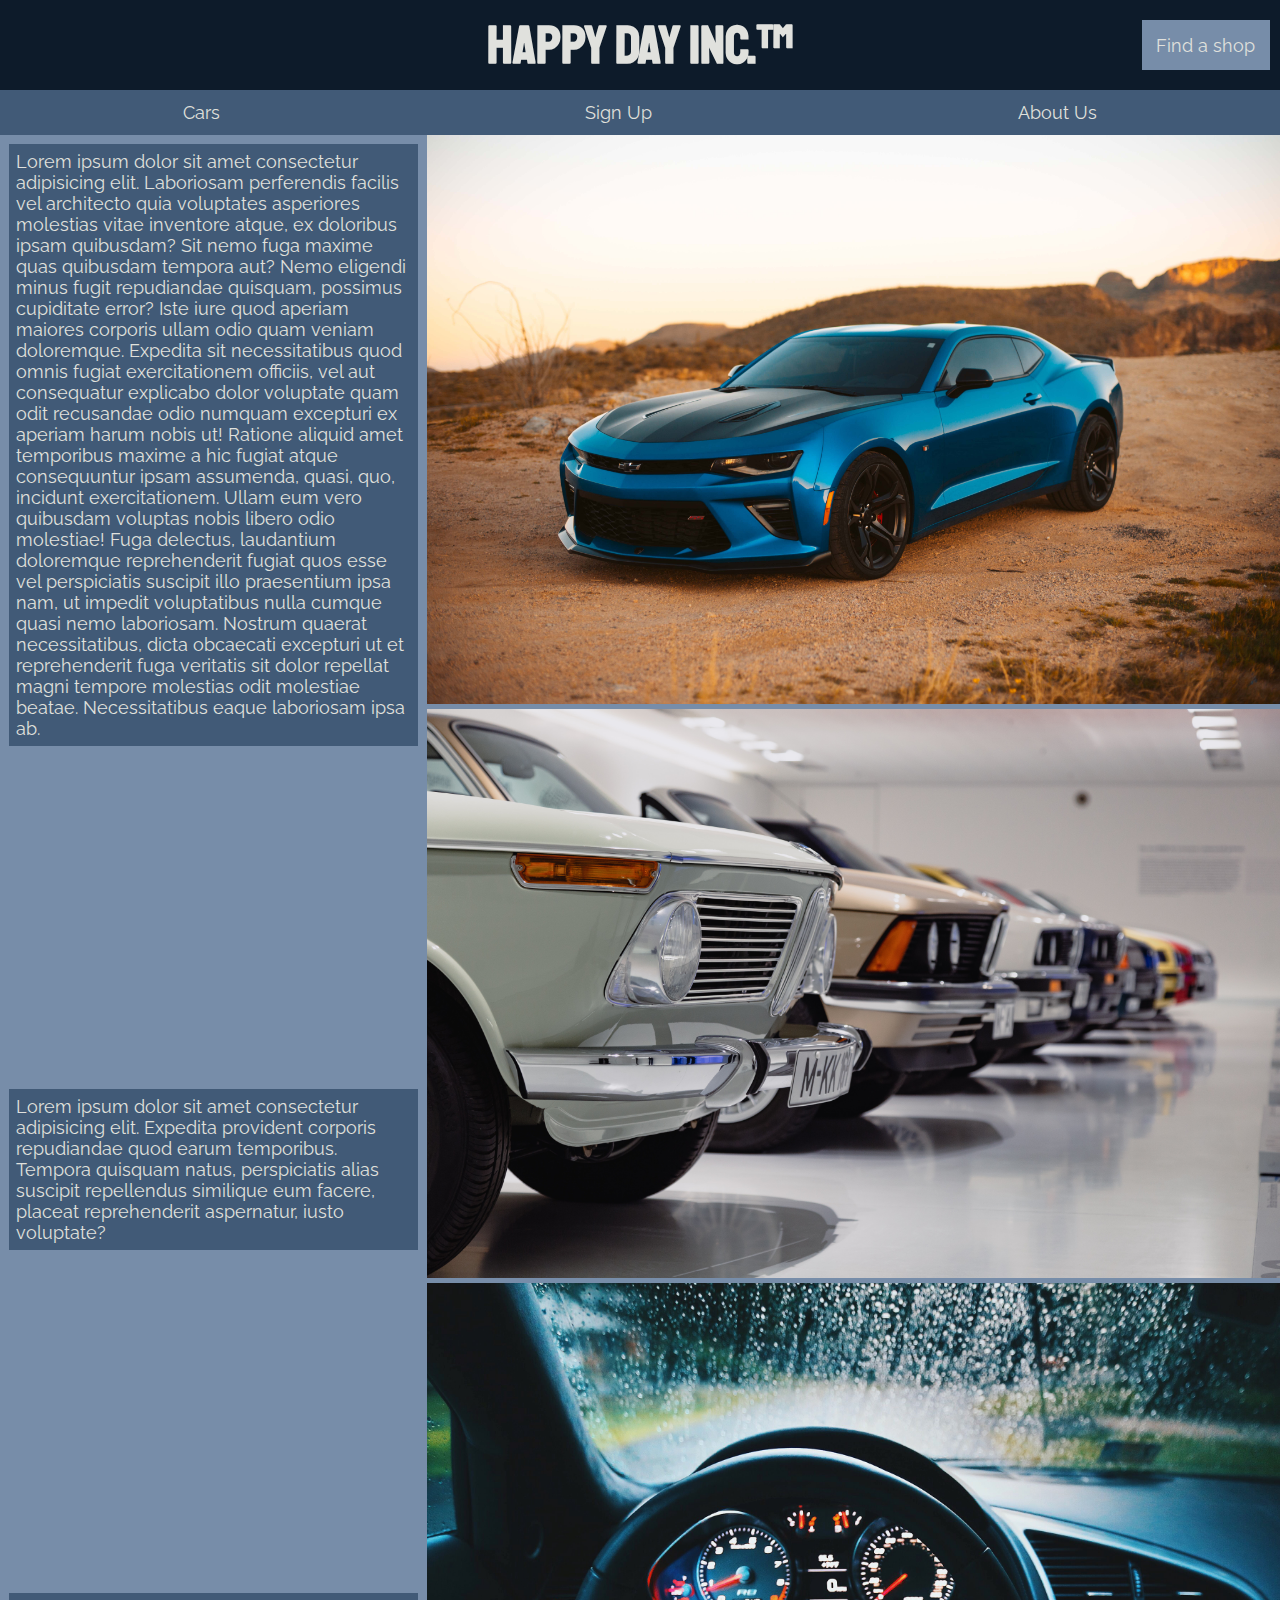
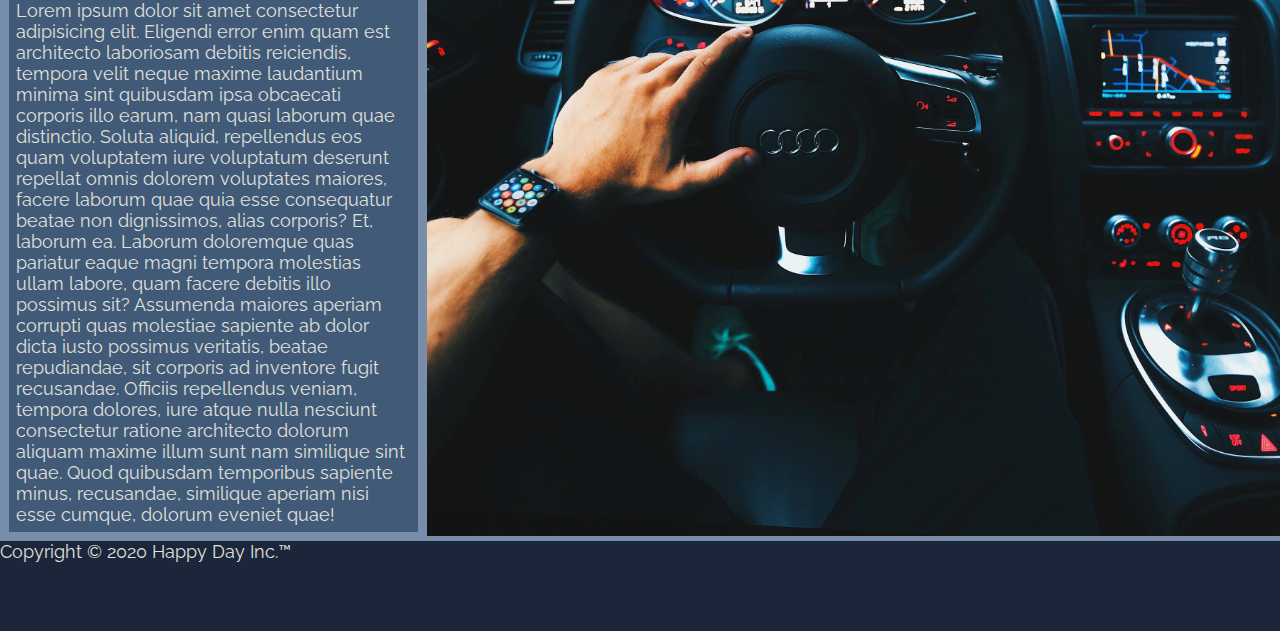
==== index.html @ e9dd8b79 "Most of index done, a placeholder side page" ====
<!DOCTYPE html>
<html lang="en">
  <head>
    <meta charset="UTF-8" />
    <meta name="viewport" content="width=device-width, initial-scale=1.0" />
    <link rel="stylesheet" href="style.css" />
    <link
      href="https://fonts.googleapis.com/css2?family=Raleway:wght@300&display=swap"
      rel="stylesheet"
    />
    <link
      href="https://fonts.googleapis.com/css2?family=Staatliches&display=swap"
      rel="stylesheet"
    />

    <title>Happy Day Inc.™</title>
  </head>
  <body>
    <header>
      <div class="header-flex-container"></div>
      <div class="header-flex-container">
        <h1 class="title">Happy Day Inc.™</h1>
      </div>
      <div class="header-flex-container">
        <a
          href="https://www.google.se/maps/search/bilar/@61.4485387,17.3760695,5z/data=!3m1!4b1"
          class="shops-button"
          >Find a shop
        </a>
      </div>
    </header>
    <nav>
      <a href="cars.html">Cars</a>

      <a href="signup.html">Sign Up</a>

      <a href="aboutus.html">About Us</a>
    </nav>

    <article id="news">
      <p>
        Lorem ipsum dolor sit amet consectetur adipisicing elit. Laboriosam
        perferendis facilis vel architecto quia voluptates asperiores molestias
        vitae inventore atque, ex doloribus ipsam quibusdam? Sit nemo fuga
        maxime quas quibusdam tempora aut? Nemo eligendi minus fugit repudiandae
        quisquam, possimus cupiditate error? Iste iure quod aperiam maiores
        corporis ullam odio quam veniam doloremque. Expedita sit necessitatibus
        quod omnis fugiat exercitationem officiis, vel aut consequatur explicabo
        dolor voluptate quam odit recusandae odio numquam excepturi ex aperiam
        harum nobis ut! Ratione aliquid amet temporibus maxime a hic fugiat
        atque consequuntur ipsam assumenda, quasi, quo, incidunt exercitationem.
        Ullam eum vero quibusdam voluptas nobis libero odio molestiae! Fuga
        delectus, laudantium doloremque reprehenderit fugiat quos esse vel
        perspiciatis suscipit illo praesentium ipsa nam, ut impedit voluptatibus
        nulla cumque quasi nemo laboriosam. Nostrum quaerat necessitatibus,
        dicta obcaecati excepturi ut et reprehenderit fuga veritatis sit dolor
        repellat magni tempore molestias odit molestiae beatae. Necessitatibus
        eaque laboriosam ipsa ab.
      </p>
      <p>
        Lorem ipsum dolor sit amet consectetur adipisicing elit. Expedita
        provident corporis repudiandae quod earum temporibus. Tempora quisquam
        natus, perspiciatis alias suscipit repellendus similique eum facere,
        placeat reprehenderit aspernatur, iusto voluptate?
      </p>
      <p>
        Lorem ipsum dolor sit amet consectetur adipisicing elit. Eligendi error
        enim quam est architecto laboriosam debitis reiciendis, tempora velit
        neque maxime laudantium minima sint quibusdam ipsa obcaecati corporis
        illo earum, nam quasi laborum quae distinctio. Soluta aliquid,
        repellendus eos quam voluptatem iure voluptatum deserunt repellat omnis
        dolorem voluptates maiores, facere laborum quae quia esse consequatur
        beatae non dignissimos, alias corporis? Et, laborum ea. Laborum
        doloremque quas pariatur eaque magni tempora molestias ullam labore,
        quam facere debitis illo possimus sit? Assumenda maiores aperiam
        corrupti quas molestiae sapiente ab dolor dicta iusto possimus
        veritatis, beatae repudiandae, sit corporis ad inventore fugit
        recusandae. Officiis repellendus veniam, tempora dolores, iure atque
        nulla nesciunt consectetur ratione architecto dolorum aliquam maxime
        illum sunt nam similique sint quae. Quod quibusdam temporibus sapiente
        minus, recusandae, similique aperiam nisi esse cumque, dolorum eveniet
        quae!
      </p>
    </article>

    <article id="cars">
      <img src="blue car.jpg" alt="FIXA SENARE" />
      <img src="garage.jpg" alt="^^^^^^" />
      <img src="steering wheel.jpg" alt="^^^^" />
    </article>

    <footer>
      <p>Copyright © 2020 Happy Day Inc.™</p>
    </footer>
    <div class="nav-color"></div>
  </body>
</html>
---- style.css ----
:root {
  --black: #0d1b2a;
  --dark-blue: #1b263b;
  --mid-blue: #415a77;
  --light-blue: #778da9;
  --beige: #e0e1dd;
  font-size: 18px;
}

* {
  margin: 0;
  padding: 0;
}

html {
  height: 100%;
}

body {
  min-height: 100%;
  display: grid;
  grid-template-columns: 2fr 4fr;
  grid-template-rows: 10vh 5vh 1fr 10vh;
}

/*

header {
  grid-column-end: span 2;
  background-color: var(--black);
  display: grid;
  grid-template-columns: 1fr 6fr 1fr;
  grid-template-rows: 10vh 1fr;
}

*/

header {
  grid-column-end: span 2;
  background-color: var(--black);
  display: flex;
}

.header-flex-container {
  flex: 1;
  display: flex;
  justify-content: center;
  align-items: center;
}

a {
  text-decoration: none;
  color: var(--beige);
  font-family: "Raleway", sans-serif;
}

.shops-button {
  background-color: var(--light-blue);
  padding: 0.8rem;
  margin-right: 0.8vw;
  margin-left: auto;
}

nav {
  display: flex;
  grid-column-end: span 2;
  background-color: var(--mid-blue);
  justify-content: space-around;
  align-items: center;
}

#news {
  background-color: var(--light-blue);
  display: flex;
  flex-direction: column;
  justify-content: space-between;
}

#cars {
  background-color: var(--light-blue);
}

#cars img {
  max-width: 100%;
}

footer {
  grid-column-end: span 2;
  background-color: var(--dark-blue);
}

h1 {
  color: var(--beige);
  font-family: "Staatliches", cursive;
  font-size: 3rem;
}

p {
  font-family: "Raleway", sans-serif;
  color: var(--beige);
}

#news p {
  margin: 0.5rem;
  padding: 0.4rem;
  background-color: var(--mid-blue);
}

/*

font-family: "Staatliches", cursive;
font-family: "Raleway", sans-serif;

*/
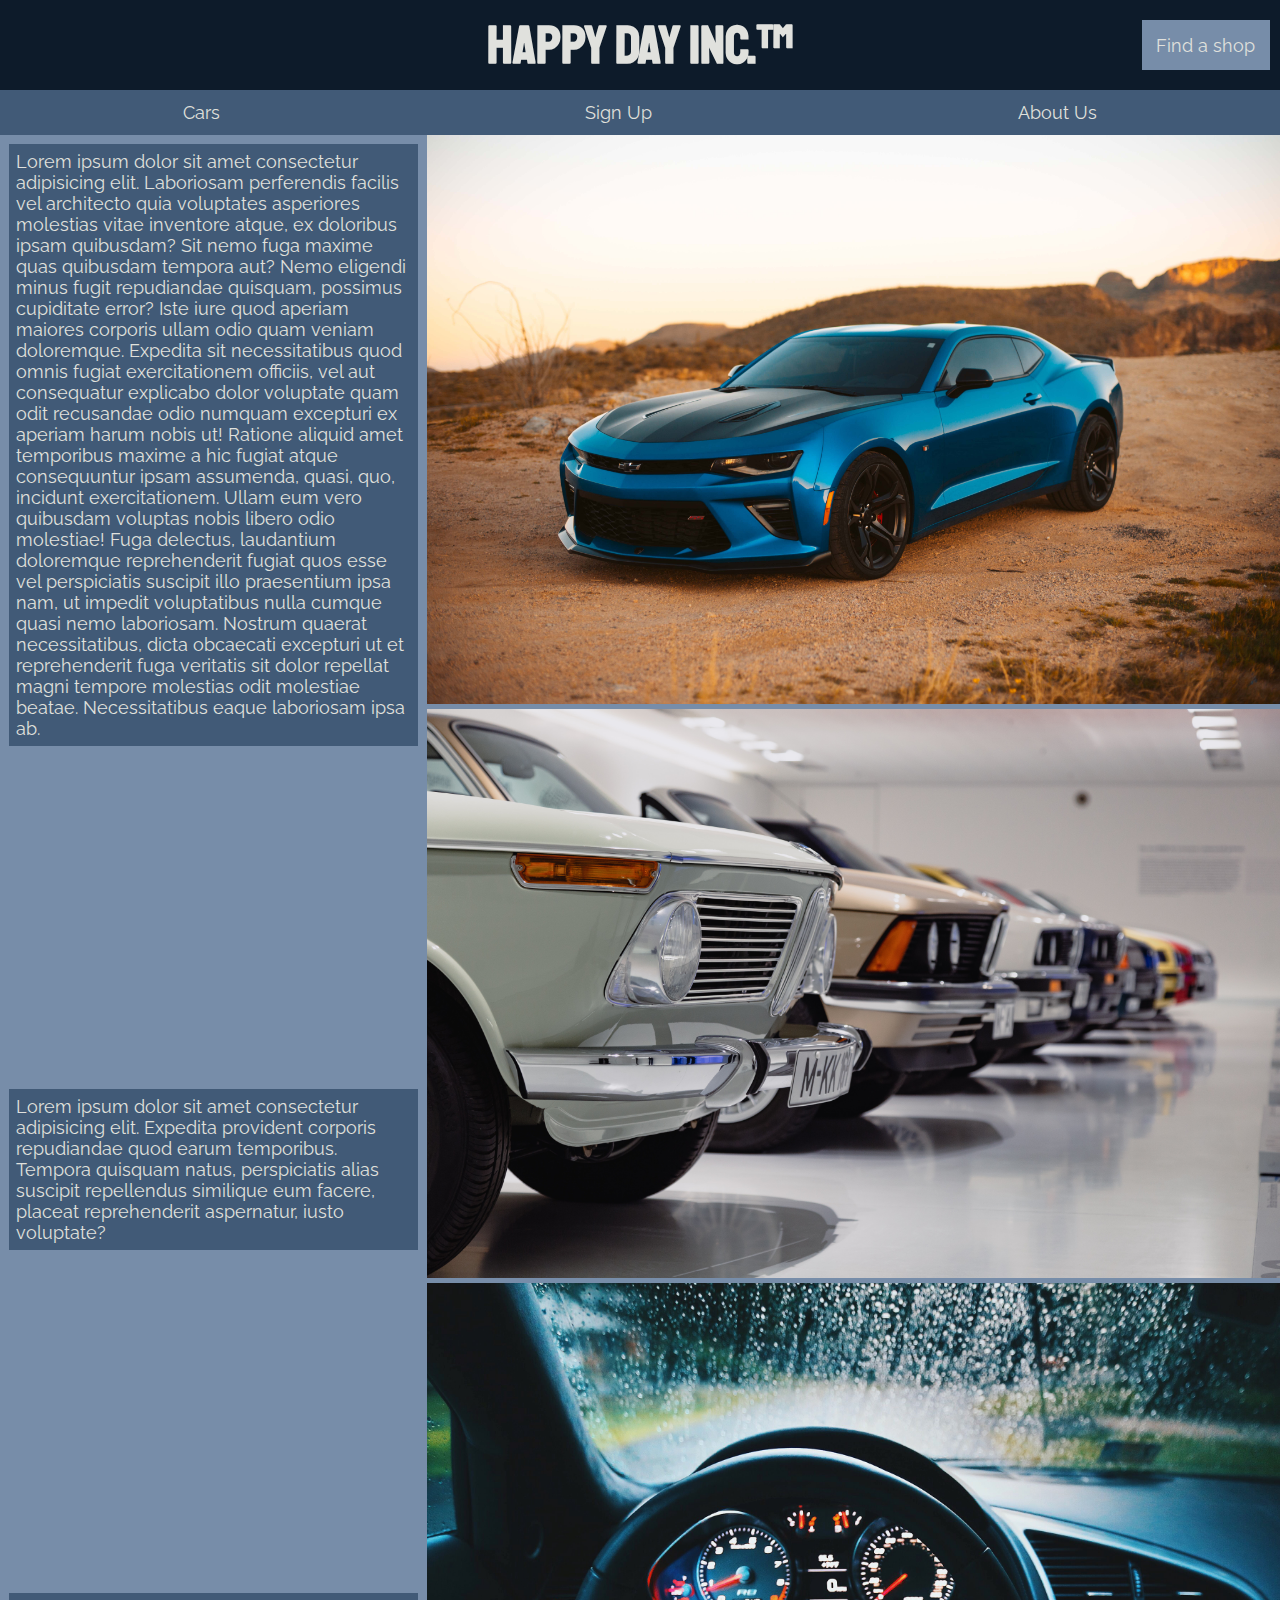
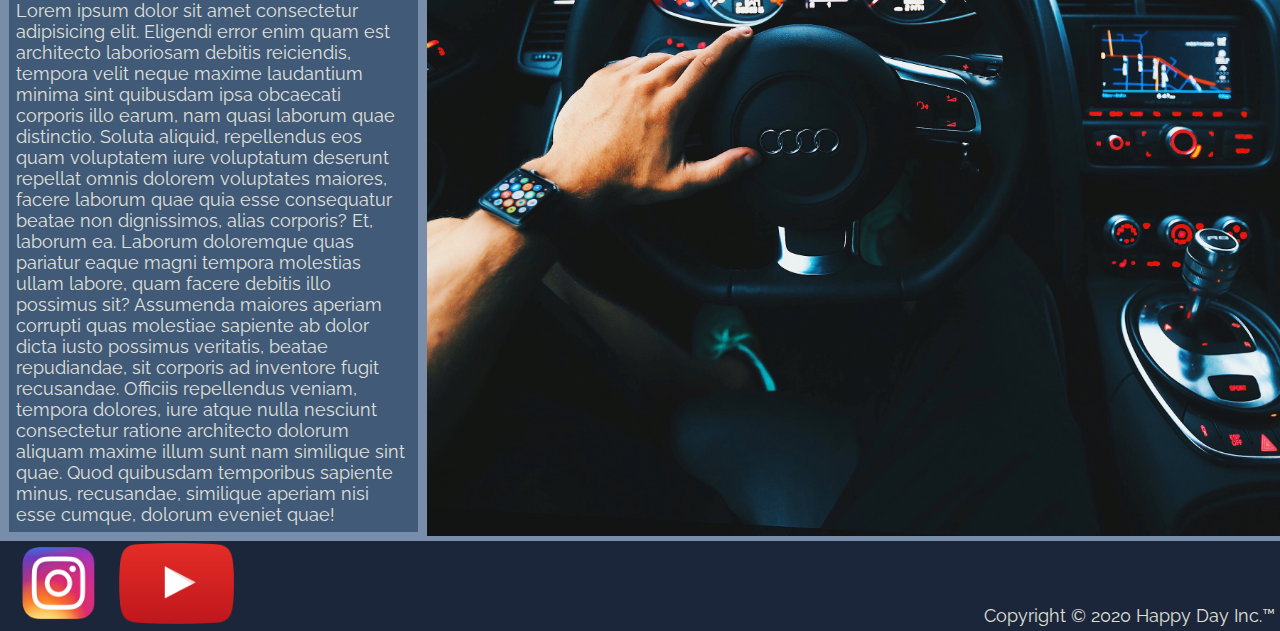
==== commit 981b3610: "Add footer to index" ====
--- a/index.html
+++ b/index.html
@@ -24,17 +24,17 @@
       <div class="header-flex-container">
         <a
           href="https://www.google.se/maps/search/bilar/@61.4485387,17.3760695,5z/data=!3m1!4b1"
-          class="shops-button"
+          class="shops-button link-text"
           >Find a shop
         </a>
       </div>
     </header>
     <nav>
-      <a href="cars.html">Cars</a>
+      <a href="cars.html" class="link-text">Cars</a>
 
       <a href="signup.html">Sign Up</a>
 
-      <a href="aboutus.html">About Us</a>
+      <a href="aboutus.html" class="link-text">About Us</a>
     </nav>
 
     <article id="news">
@@ -90,8 +90,18 @@
     </article>
 
     <footer>
+      <ul>
+        <li>
+          <a href="https://www.instagram.com/albin_norback/?hl=sv">
+            <img src="insta.png" alt="Instagrams Logo" />
+          </a>
+        </li>
+        <li>
+          <a href="https://www.youtube.com/user/TeslaMotors"></a>
+          <img src="yt.png" alt="Youtubes Logo" />
+        </li>
+      </ul>
       <p>Copyright © 2020 Happy Day Inc.™</p>
     </footer>
-    <div class="nav-color"></div>
   </body>
 </html>
--- a/style.css
+++ b/style.css
@@ -61,12 +61,24 @@
   margin-left: auto;
 }
 
+.shops-button:hover {
+  background-color: var(--mid-blue);
+}
+
 nav {
   display: flex;
   grid-column-end: span 2;
   background-color: var(--mid-blue);
   justify-content: space-around;
   align-items: center;
+}
+
+nav a {
+  padding: 0.2rem;
+}
+
+nav a:hover {
+  background-color: var(--light-blue);
 }
 
 #news {
@@ -93,6 +105,7 @@
   color: var(--beige);
   font-family: "Staatliches", cursive;
   font-size: 3rem;
+  white-space: nowrap;
 }
 
 p {
@@ -106,6 +119,26 @@
   background-color: var(--mid-blue);
 }
 
+footer {
+  display: flex;
+  justify-content: space-between;
+}
+
+footer ul {
+  list-style: none;
+  display: flex;
+  align-items: center;
+}
+
+footer p {
+  align-self: flex-end;
+  margin: 0.3rem;
+}
+
+footer img {
+  margin-left: 1.5vw;
+  height: 9vh;
+}
 /*
 
 font-family: "Staatliches", cursive;
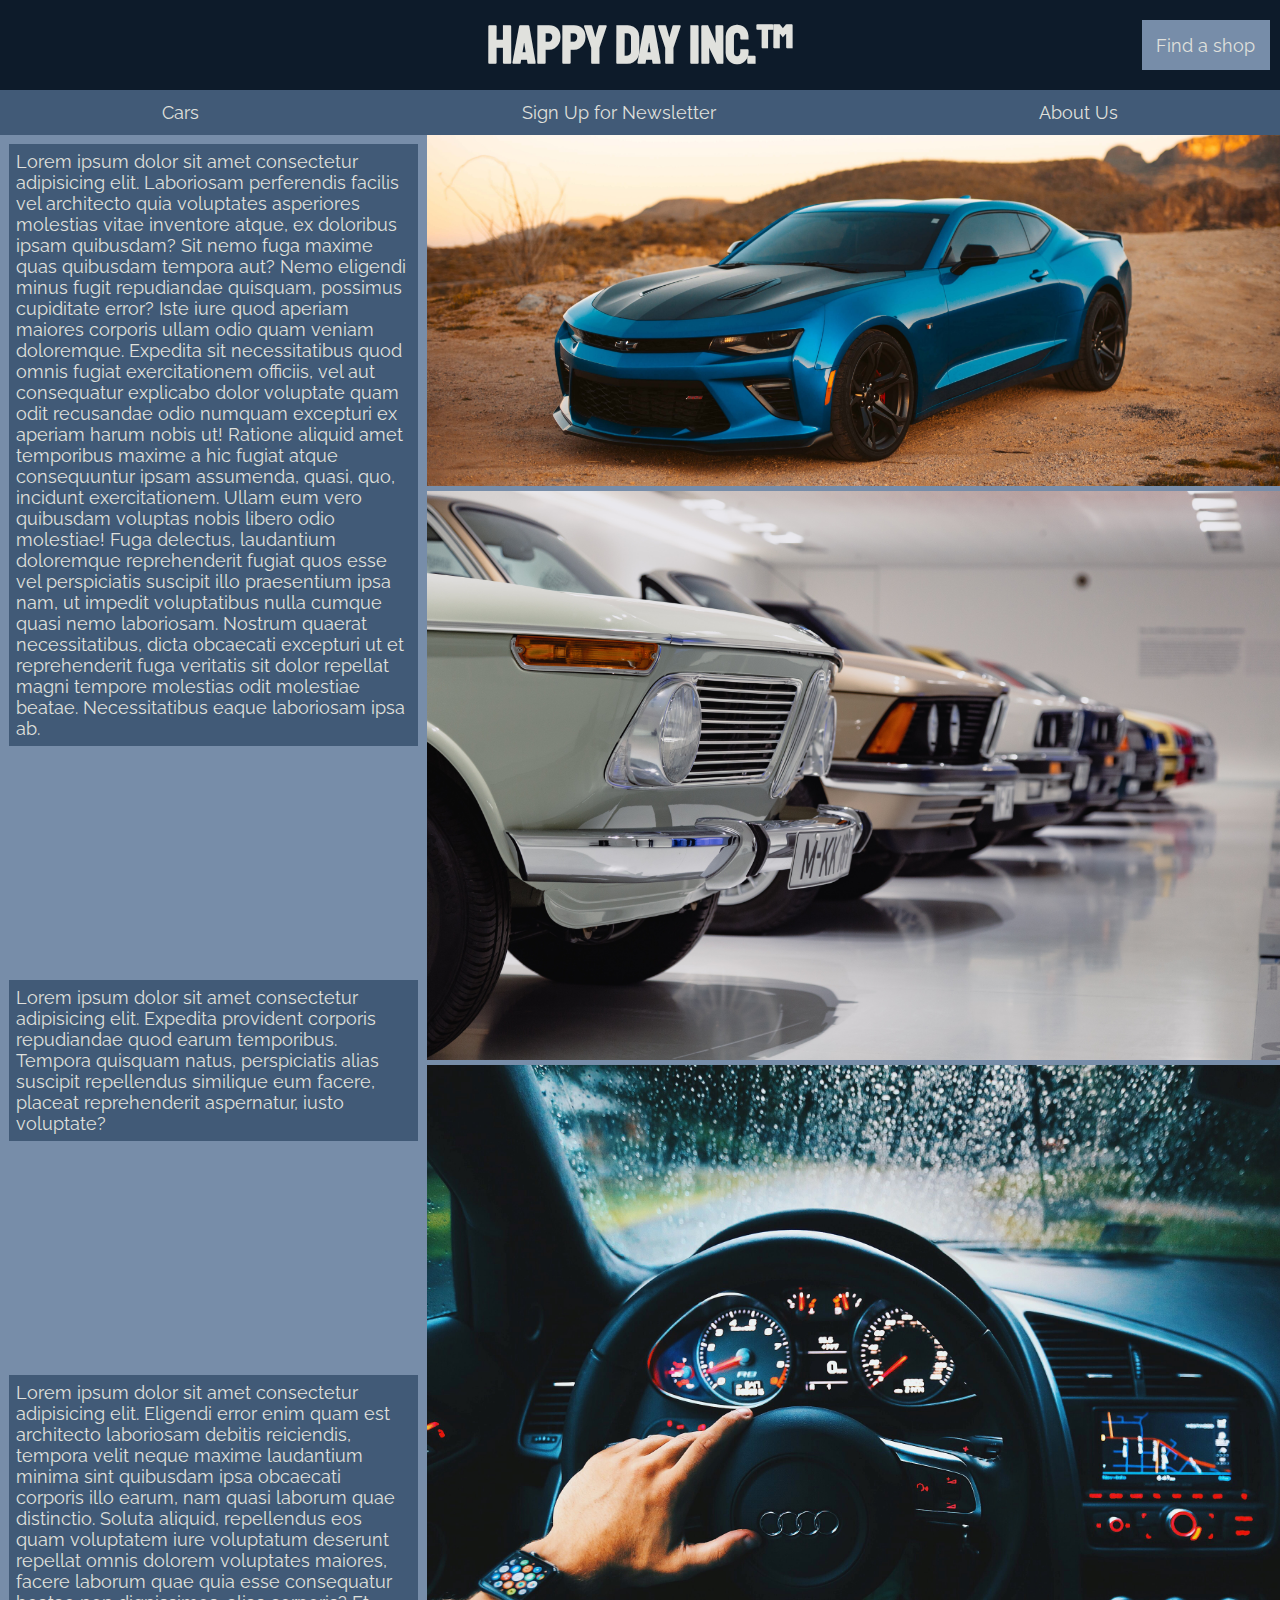
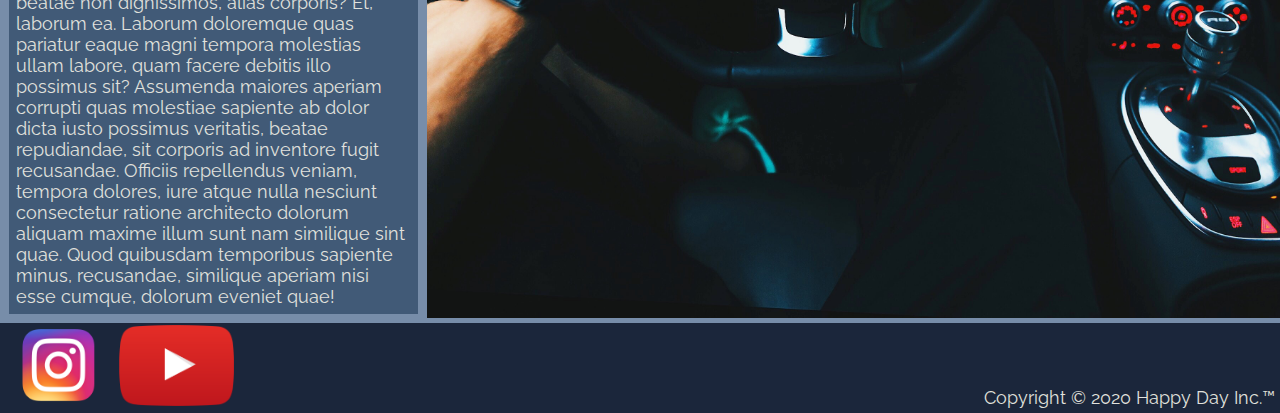
==== commit 2fe0062b: "Add Main Cars Page" ====
--- a/index.html
+++ b/index.html
@@ -19,7 +19,7 @@
     <header>
       <div class="header-flex-container"></div>
       <div class="header-flex-container">
-        <h1 class="title">Happy Day Inc.™</h1>
+        <h2 class="title">Happy Day Inc.™</h2>
       </div>
       <div class="header-flex-container">
         <a
@@ -30,11 +30,15 @@
       </div>
     </header>
     <nav>
-      <a href="cars.html" class="link-text">Cars</a>
-
-      <a href="signup.html">Sign Up</a>
-
-      <a href="aboutus.html" class="link-text">About Us</a>
+      <div class="nav-button">
+        <a href="cars.html" class="link-text">Cars</a>
+      </div>
+      <div class="nav-button">
+        <a href="" class="link-text">Sign Up for Newsletter</a>
+      </div>
+      <div class="nav-button">
+        <a href="aboutus.html" class="link-text">About Us</a>
+      </div>
     </nav>
 
     <article id="news">
@@ -84,9 +88,12 @@
     </article>
 
     <article id="cars">
-      <img src="blue car.jpg" alt="FIXA SENARE" />
-      <img src="garage.jpg" alt="^^^^^^" />
-      <img src="steering wheel.jpg" alt="^^^^" />
+      <img src="Dominator.jpg" alt="Picture of a Blue Dominator Car" />
+      <img src="garage.jpg" alt="Picture inside on of our garages" />
+      <img
+        src="steering wheel.jpg"
+        alt="Picture of the interior of the Huntley Car"
+      />
     </article>
 
     <footer>
--- a/style.css
+++ b/style.css
@@ -16,24 +16,24 @@
   height: 100%;
 }
 
+h2 {
+  color: var(--beige);
+  font-family: "Staatliches", cursive;
+  font-size: 3rem;
+  white-space: nowrap;
+}
+
+p {
+  font-family: "Raleway", sans-serif;
+  color: var(--beige);
+}
+
 body {
   min-height: 100%;
   display: grid;
   grid-template-columns: 2fr 4fr;
   grid-template-rows: 10vh 5vh 1fr 10vh;
 }
-
-/*
-
-header {
-  grid-column-end: span 2;
-  background-color: var(--black);
-  display: grid;
-  grid-template-columns: 1fr 6fr 1fr;
-  grid-template-rows: 10vh 1fr;
-}
-
-*/
 
 header {
   grid-column-end: span 2;
@@ -48,7 +48,7 @@
   align-items: center;
 }
 
-a {
+.link-text {
   text-decoration: none;
   color: var(--beige);
   font-family: "Raleway", sans-serif;
@@ -96,23 +96,6 @@
   max-width: 100%;
 }
 
-footer {
-  grid-column-end: span 2;
-  background-color: var(--dark-blue);
-}
-
-h1 {
-  color: var(--beige);
-  font-family: "Staatliches", cursive;
-  font-size: 3rem;
-  white-space: nowrap;
-}
-
-p {
-  font-family: "Raleway", sans-serif;
-  color: var(--beige);
-}
-
 #news p {
   margin: 0.5rem;
   padding: 0.4rem;
@@ -120,6 +103,8 @@
 }
 
 footer {
+  grid-column-end: span 2;
+  background-color: var(--dark-blue);
   display: flex;
   justify-content: space-between;
 }
